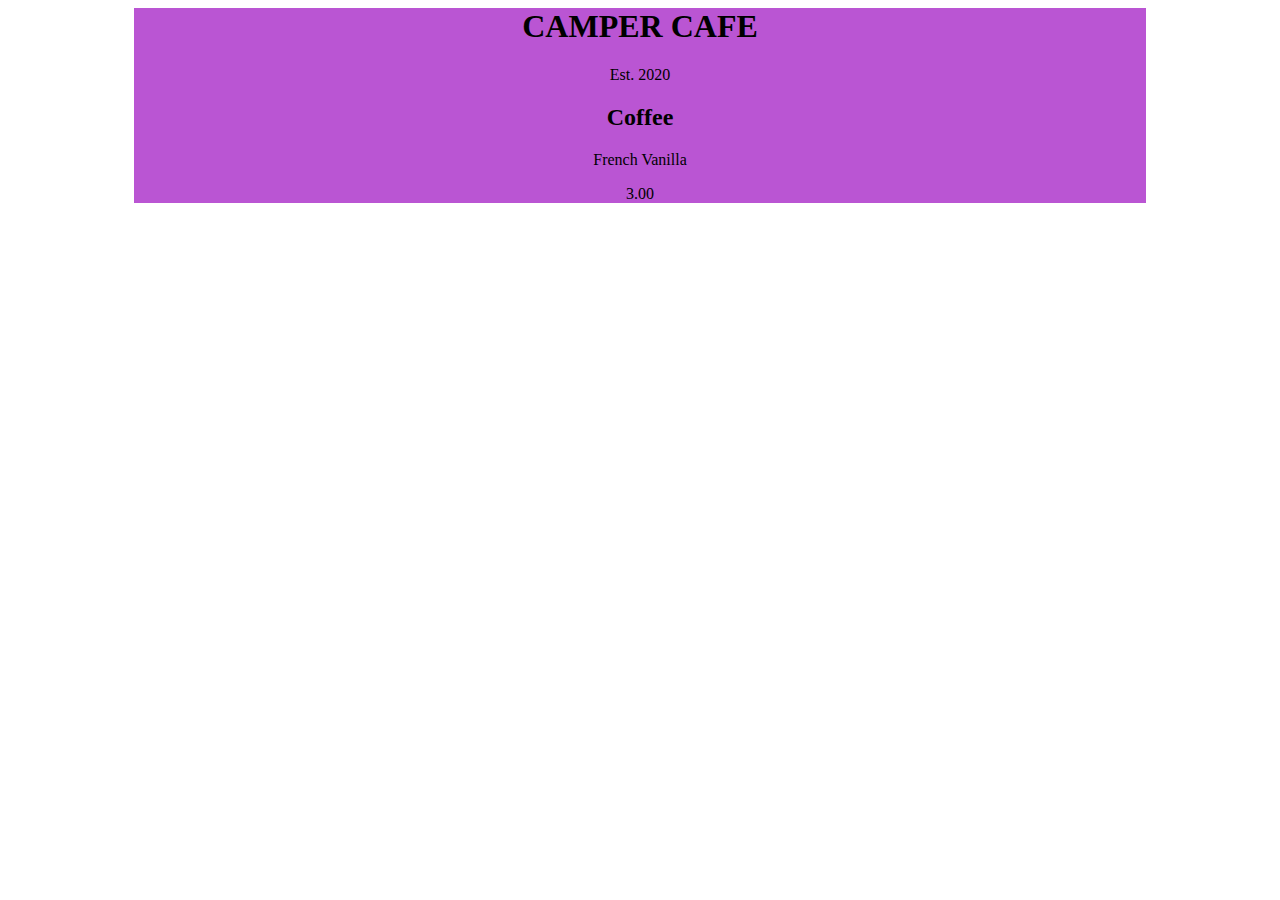
==== CafeMenu Website/index.html @ f4ba06cf "new" ====
<html lang="en">
 <head>
    <link rel="stylesheet" href="style.css">
    <meta charset="UTF-8">
    <meta http-equiv="X-UA-Compatible" content="IE=edge">
    <meta name="viewport" content="width=device-width, initial-scale=1.0">
    <title>Cafe Menu</title>
 </head>
 <body>
 <div class = "menu">
  <main>
    <h1>CAMPER CAFE</h1>
    <p>Est. 2020</p>
    <section>
      <h2>Coffee</h2>
      <article>
       <p>French Vanilla</p>
       <p>3.00</p>
      </article>
    </section>
  </main>
 </div> 
</body>
</html>
---- CafeMenu Website/style.css ----
h1,h2,p {
    text-align: center;
   }
body {
    background-image: url(https://images.unsplash.com/photo-1557682250-33bd709cbe85?ixlib=rb-4.0.3&ixid=MnwxMjA3fDB8MHxwaG90by1wYWdlfHx8fGVufDB8fHx8&auto=format&fit=crop&w=2029&q=80) ;
}
.menu {
    margin-right: auto;
    margin-left: auto;
    width: 80%;
    background-color: mediumorchid;
}
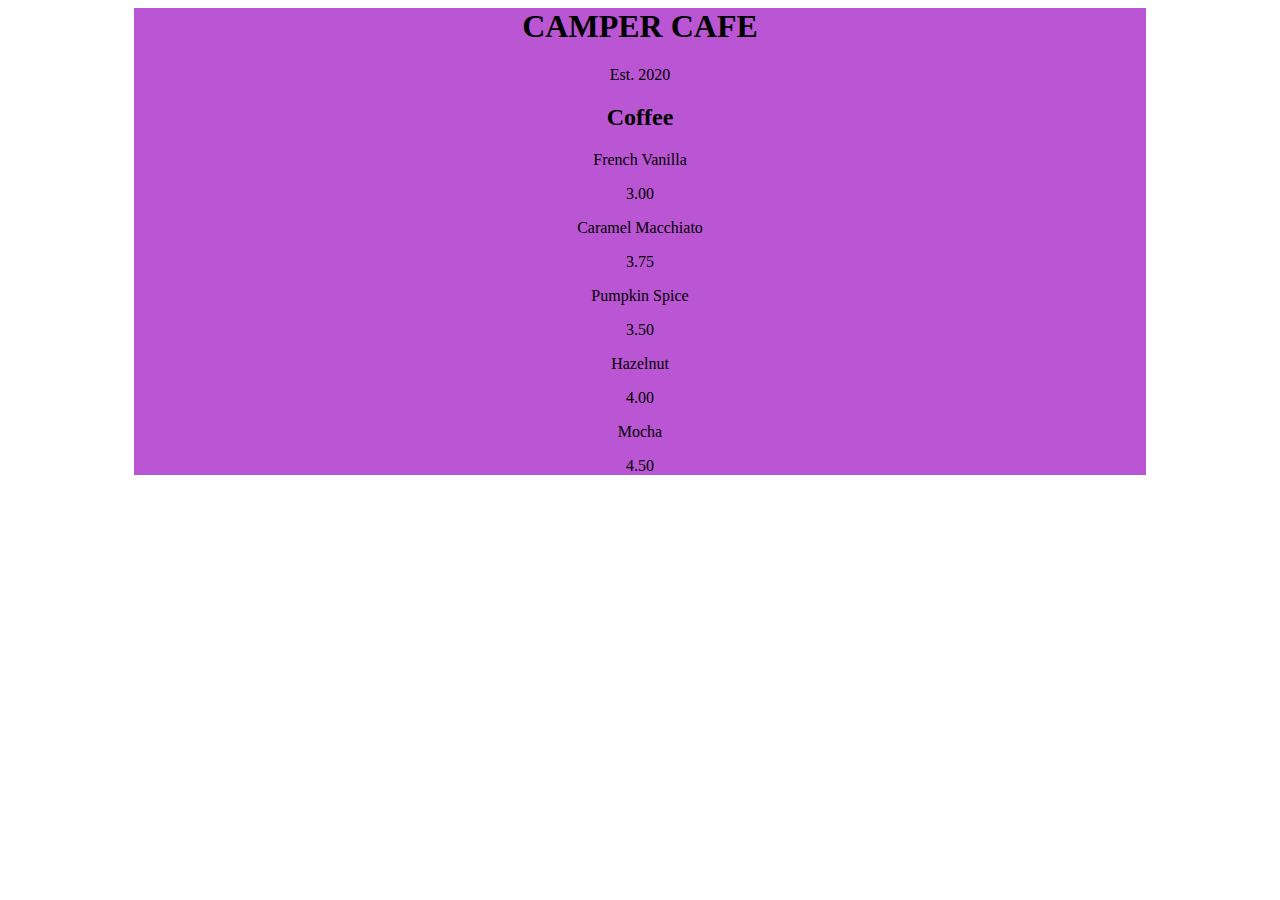
==== commit 9b0a096b: "step36" ====
--- a/CafeMenu Website/index.html
+++ b/CafeMenu Website/index.html
@@ -14,8 +14,23 @@
     <section>
       <h2>Coffee</h2>
       <article>
-       <p>French Vanilla</p>
-       <p>3.00</p>
+       <p class="flavor">French Vanilla</p>
+       <p class="price">3.00</p>
+       <article>
+        <p>Caramel Macchiato</p>
+        <p>3.75</p>
+      </article>
+      <article>
+        <p>Pumpkin Spice</p>
+        <p>3.50</p>
+      </article>
+      <article>
+        <p>Hazelnut</p>
+        <p>4.00</p>
+      </article>
+      <article>
+        <p>Mocha</p>
+        <p>4.50</p>
       </article>
     </section>
   </main>
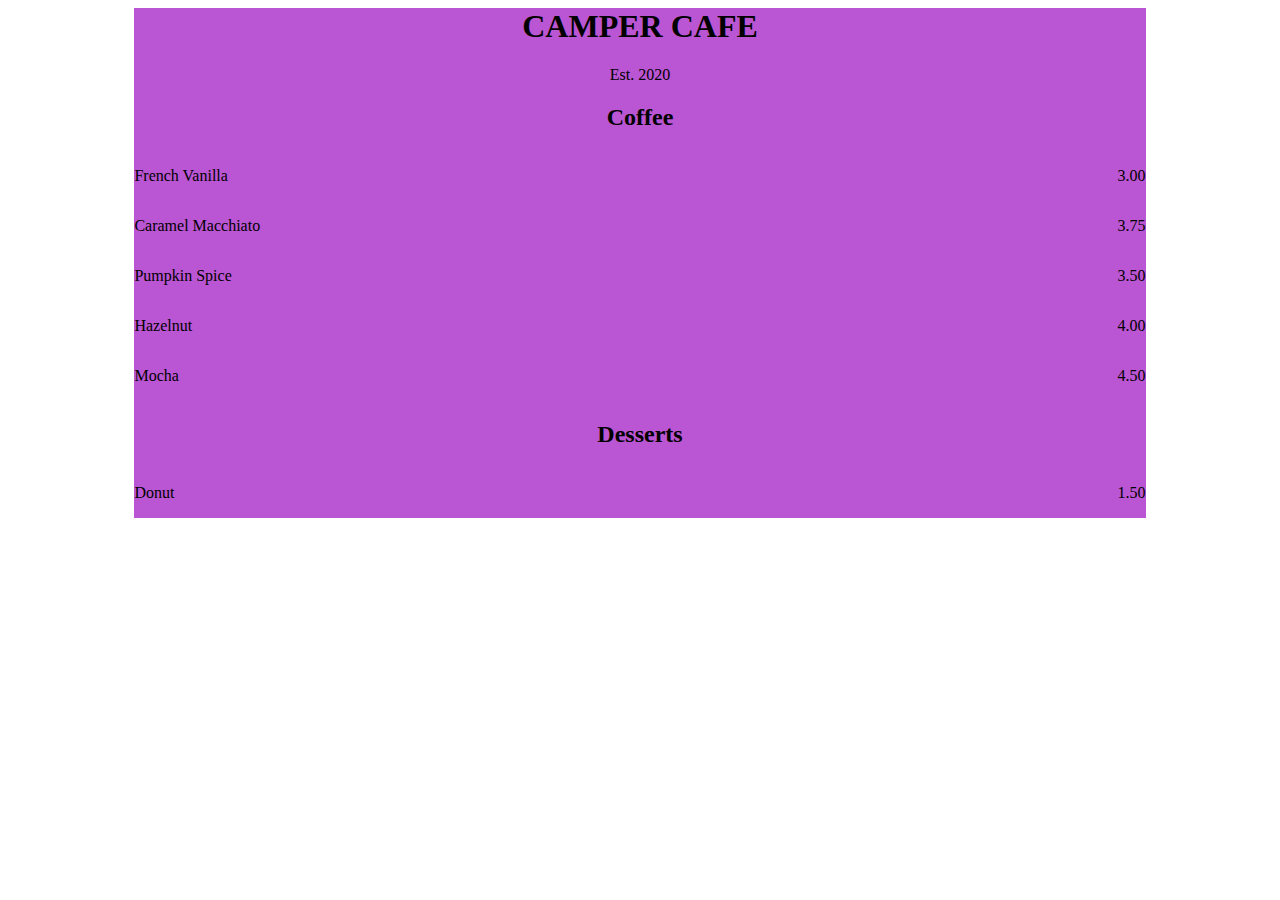
==== commit 5fcbf9fd: "step 52" ====
--- a/CafeMenu Website/index.html
+++ b/CafeMenu Website/index.html
@@ -13,24 +13,26 @@
     <p>Est. 2020</p>
     <section>
       <h2>Coffee</h2>
-      <article>
-       <p class="flavor">French Vanilla</p>
-       <p class="price">3.00</p>
-       <article>
-        <p>Caramel Macchiato</p>
-        <p>3.75</p>
+      <article class="item">
+       <p class="flavor">French Vanilla</p><p class="price">3.00</p>
       </article>
-      <article>
-        <p>Pumpkin Spice</p>
-        <p>3.50</p>
+      <article class="item">
+        <p class="flavor">Caramel Macchiato</p><p class="price">3.75</p>
       </article>
-      <article>
-        <p>Hazelnut</p>
-        <p>4.00</p>
+      <article class="item">
+        <p class="flavor">Pumpkin Spice</p><p class="price">3.50</p>
       </article>
-      <article>
-        <p>Mocha</p>
-        <p>4.50</p>
+      <article class="item">
+        <p class="flavor">Hazelnut</p><p class="price">4.00</p>
+      </article>
+      <article class="item">
+        <p class="flavor">Mocha</p><p class="price">4.50</p>
+      </article>
+    </section>
+    <section>
+      <h2>Desserts</h2>
+      <article class="item">
+        <p class="desserts">Donut</p><p class="price">1.50</p>
       </article>
     </section>
   </main>
--- a/CafeMenu Website/style.css
+++ b/CafeMenu Website/style.css
@@ -1,12 +1,28 @@
+body {
+    background-image: url(https://images.unsplash.com/photo-1557682250-33bd709cbe85?ixlib=rb-4.0.3&ixid=MnwxMjA3fDB8MHxwaG90by1wYWdlfHx8fGVufDB8fHx8&auto=format&fit=crop&w=2029&q=80) ;
+}
 h1,h2,p {
     text-align: center;
    }
-body {
-    background-image: url(https://images.unsplash.com/photo-1557682250-33bd709cbe85?ixlib=rb-4.0.3&ixid=MnwxMjA3fDB8MHxwaG90by1wYWdlfHx8fGVufDB8fHx8&auto=format&fit=crop&w=2029&q=80) ;
-}
+
 .menu {
     margin-right: auto;
     margin-left: auto;
     width: 80%;
     background-color: mediumorchid;
-}+}
+.item p {
+    display: inline-block;
+
+}
+
+.flavor,.desserts {
+    text-align: left;
+    width: 75%;
+}
+
+.price {
+    text-align: right;
+    width: 25%;
+}
+
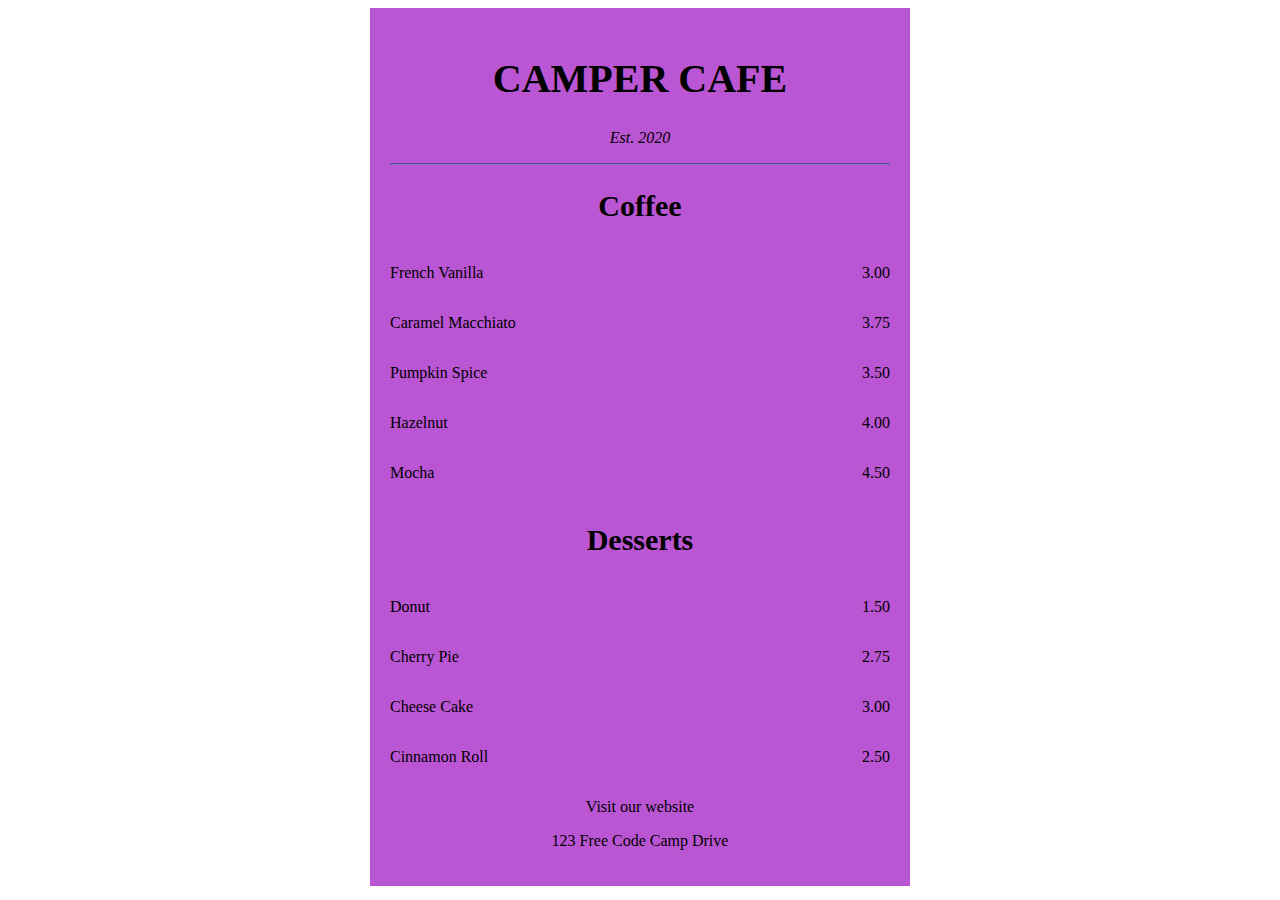
==== commit aa1bd897: "step 71" ====
--- a/CafeMenu Website/index.html
+++ b/CafeMenu Website/index.html
@@ -10,7 +10,8 @@
  <div class = "menu">
   <main>
     <h1>CAMPER CAFE</h1>
-    <p>Est. 2020</p>
+    <p class="established">Est. 2020</p>
+    <hr>
     <section>
       <h2>Coffee</h2>
       <article class="item">
@@ -34,8 +35,21 @@
       <article class="item">
         <p class="desserts">Donut</p><p class="price">1.50</p>
       </article>
+      <article class="item">
+        <p class="desserts">Cherry Pie</p><p class="price">2.75</p>
+      </article>
+      <article class="item">
+        <p class="desserts">Cheese Cake</p><p class="price">3.00</p>
+      </article>
+      <article class="item">
+        <p class="desserts">Cinnamon Roll</p><p class="price">2.50</p>
+      </article>
     </section>
   </main>
+  <footer>
+    <p><a href="https://www.freecodecamp.org"></a>Visit our website</p>
+    <p>123 Free Code Camp Drive</p>
+  </footer>
  </div> 
 </body>
 </html>--- a/CafeMenu Website/style.css
+++ b/CafeMenu Website/style.css
@@ -4,12 +4,30 @@
 h1,h2,p {
     text-align: center;
    }
-
+h1,h2 {
+    font-family: Impact,serif;
+}
+h1{
+    font-size: 40px;
+}   
+h2{
+    font-size: 30px;
+}
+hr{
+    height: p2x;
+    background-color: mediumpurple;
+    border-color: mediumpurple;
+}
 .menu {
+    max-width: 500px;
+    padding: 20px;
     margin-right: auto;
     margin-left: auto;
     width: 80%;
     background-color: mediumorchid;
+}
+.established{
+    font-style: italic;
 }
 .item p {
     display: inline-block;
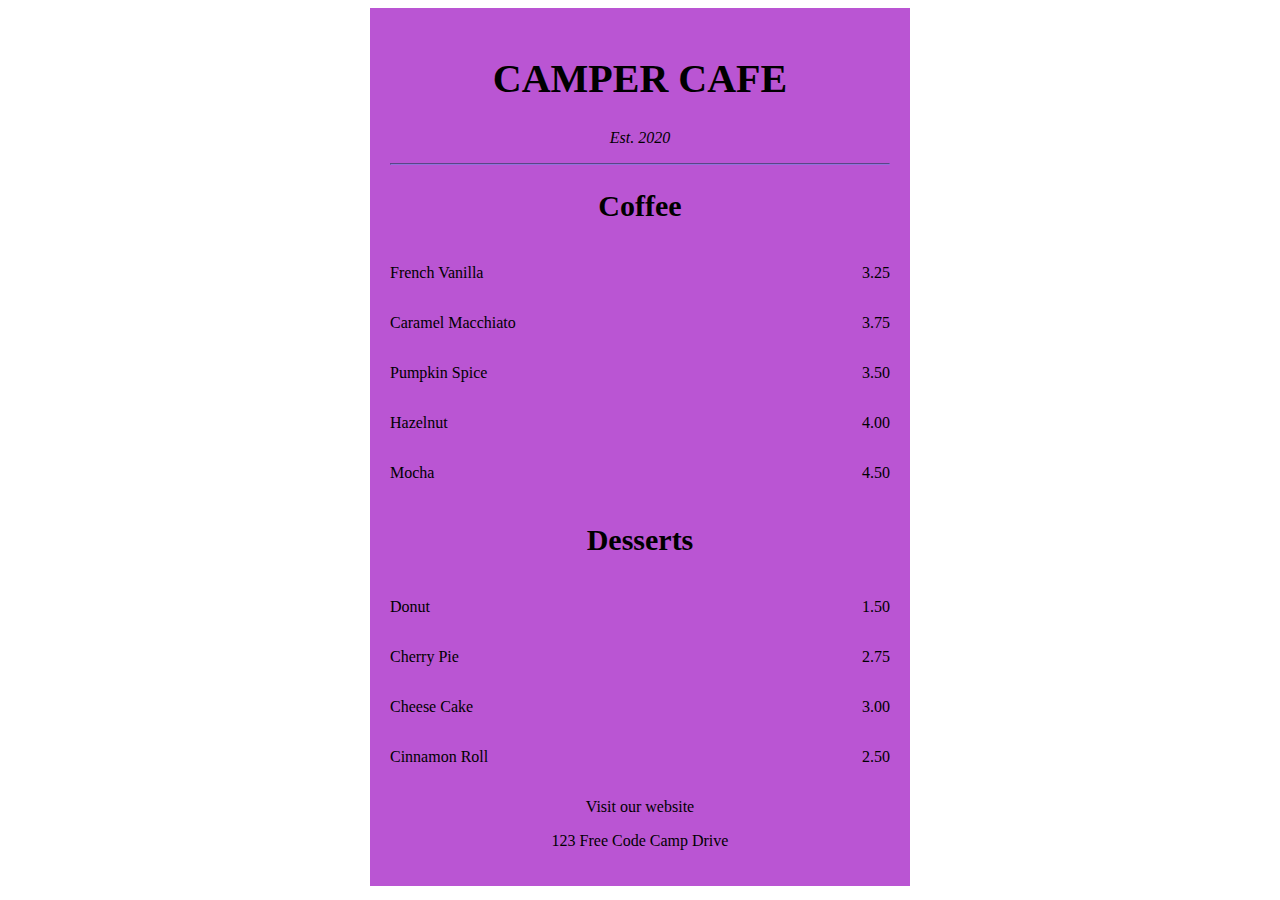
==== commit 56e4b774: "new" ====
--- a/CafeMenu Website/index.html
+++ b/CafeMenu Website/index.html
@@ -15,7 +15,7 @@
     <section>
       <h2>Coffee</h2>
       <article class="item">
-       <p class="flavor">French Vanilla</p><p class="price">3.00</p>
+       <p class="flavor">French Vanilla</p><p class="price">3.25</p>
       </article>
       <article class="item">
         <p class="flavor">Caramel Macchiato</p><p class="price">3.75</p>
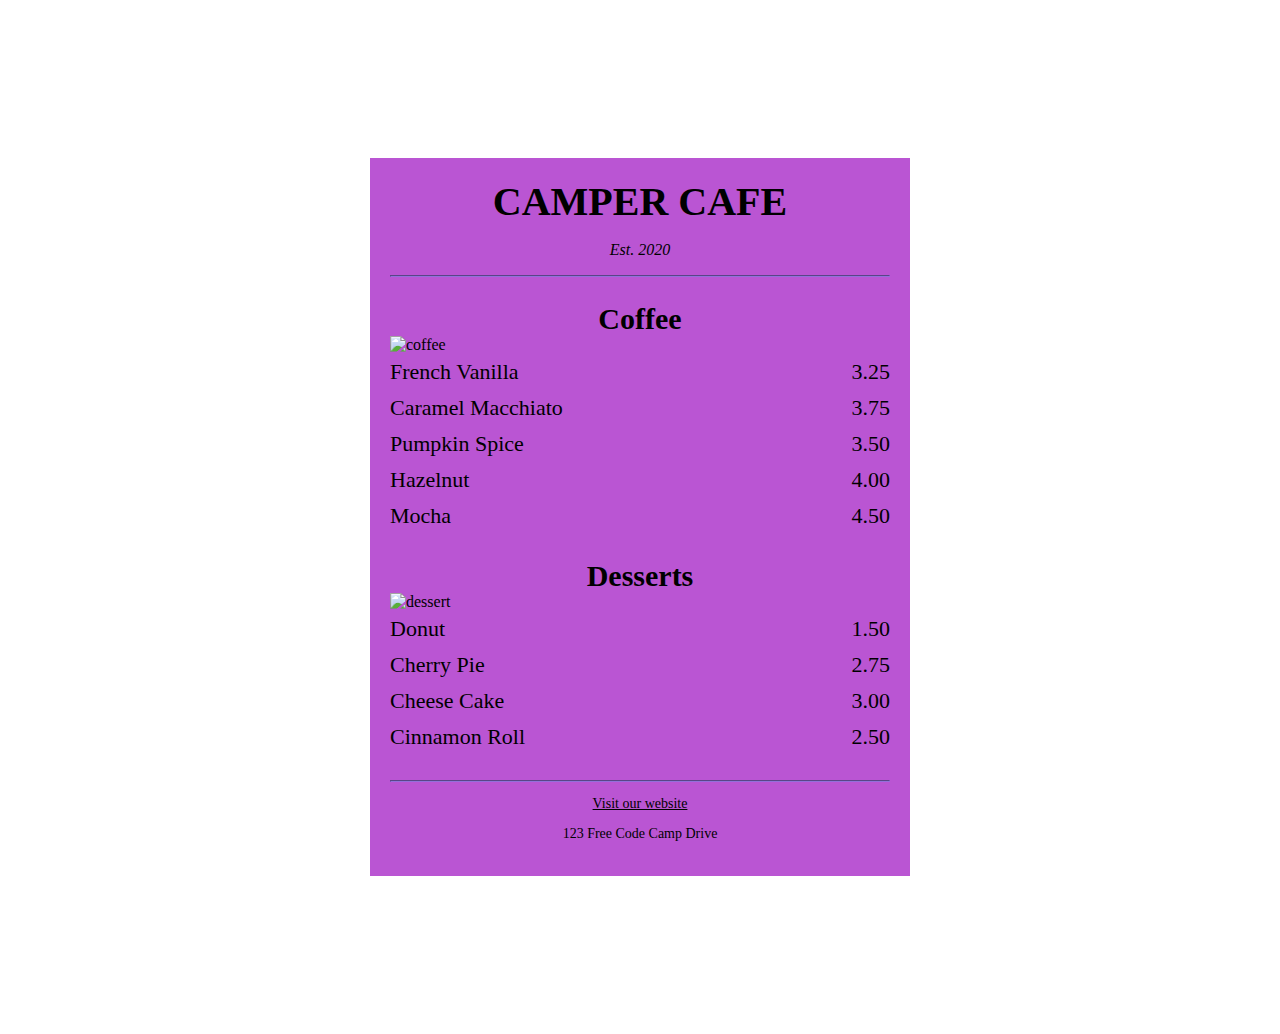
==== commit 4e1c467c: "finished" ====
--- a/CafeMenu Website/index.html
+++ b/CafeMenu Website/index.html
@@ -14,6 +14,7 @@
     <hr>
     <section>
       <h2>Coffee</h2>
+      <img src="https://cdn.freecodecamp.org/curriculum/css-cafe/coffee.jpg" alt="coffee">
       <article class="item">
        <p class="flavor">French Vanilla</p><p class="price">3.25</p>
       </article>
@@ -32,6 +33,7 @@
     </section>
     <section>
       <h2>Desserts</h2>
+      <img src="https://cdn.freecodecamp.org/curriculum/css-cafe/pie.jpg" alt="dessert">
       <article class="item">
         <p class="desserts">Donut</p><p class="price">1.50</p>
       </article>
@@ -46,8 +48,9 @@
       </article>
     </section>
   </main>
+  <hr class="bottom-line">
   <footer>
-    <p><a href="https://www.freecodecamp.org"></a>Visit our website</p>
+    <p><a href="https://www.freecodecamp.org">Visit our website</a></p>
     <p>123 Free Code Camp Drive</p>
   </footer>
  </div> 
--- a/CafeMenu Website/style.css
+++ b/CafeMenu Website/style.css
@@ -1,4 +1,5 @@
 body {
+    padding: 150px;
     background-image: url(https://images.unsplash.com/photo-1557682250-33bd709cbe85?ixlib=rb-4.0.3&ixid=MnwxMjA3fDB8MHxwaG90by1wYWdlfHx8fGVufDB8fHx8&auto=format&fit=crop&w=2029&q=80) ;
 }
 h1,h2,p {
@@ -8,8 +9,16 @@
     font-family: Impact,serif;
 }
 h1{
+    margin-top: 0px;
     font-size: 40px;
-}   
+    margin-bottom: 15px;
+}  
+img{
+    display: block;
+    margin-left: auto;
+    margin-right: auto;
+    margin-top: -25px;
+} 
 h2{
     font-size: 30px;
 }
@@ -26,10 +35,16 @@
     width: 80%;
     background-color: mediumorchid;
 }
+.bottom-line{
+    margin-top: 25px;
+}
 .established{
     font-style: italic;
 }
 .item p {
+    font-size: 22px;
+    margin-top: 5px;
+    margin-bottom: 5px;
     display: inline-block;
 
 }
@@ -43,4 +58,19 @@
     text-align: right;
     width: 25%;
 }
-
+/*FOOTER*/
+footer{
+    font-size: 14px;
+}
+a{
+    color:black;
+}
+a:visited{
+    color: grey;
+}
+a:hover{
+    color:brown;
+}
+a:active{
+    color:white;
+}
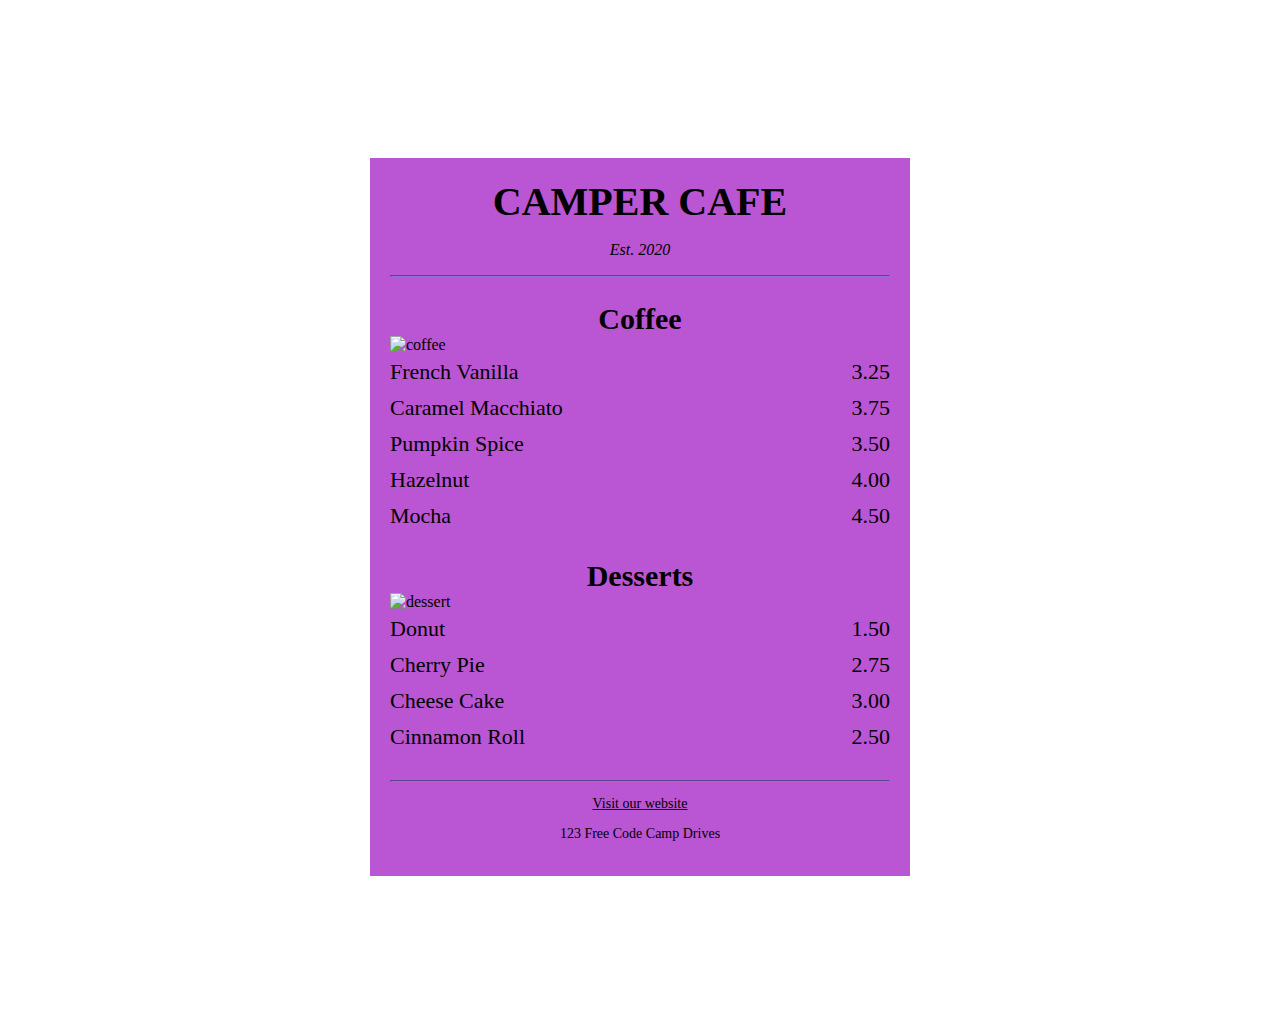
==== commit f0cdb446: "finished" ====
--- a/CafeMenu Website/index.html
+++ b/CafeMenu Website/index.html
@@ -51,7 +51,7 @@
   <hr class="bottom-line">
   <footer>
     <p><a href="https://www.freecodecamp.org">Visit our website</a></p>
-    <p>123 Free Code Camp Drive</p>
+    <p>123 Free Code Camp Drives</p>
   </footer>
  </div> 
 </body>
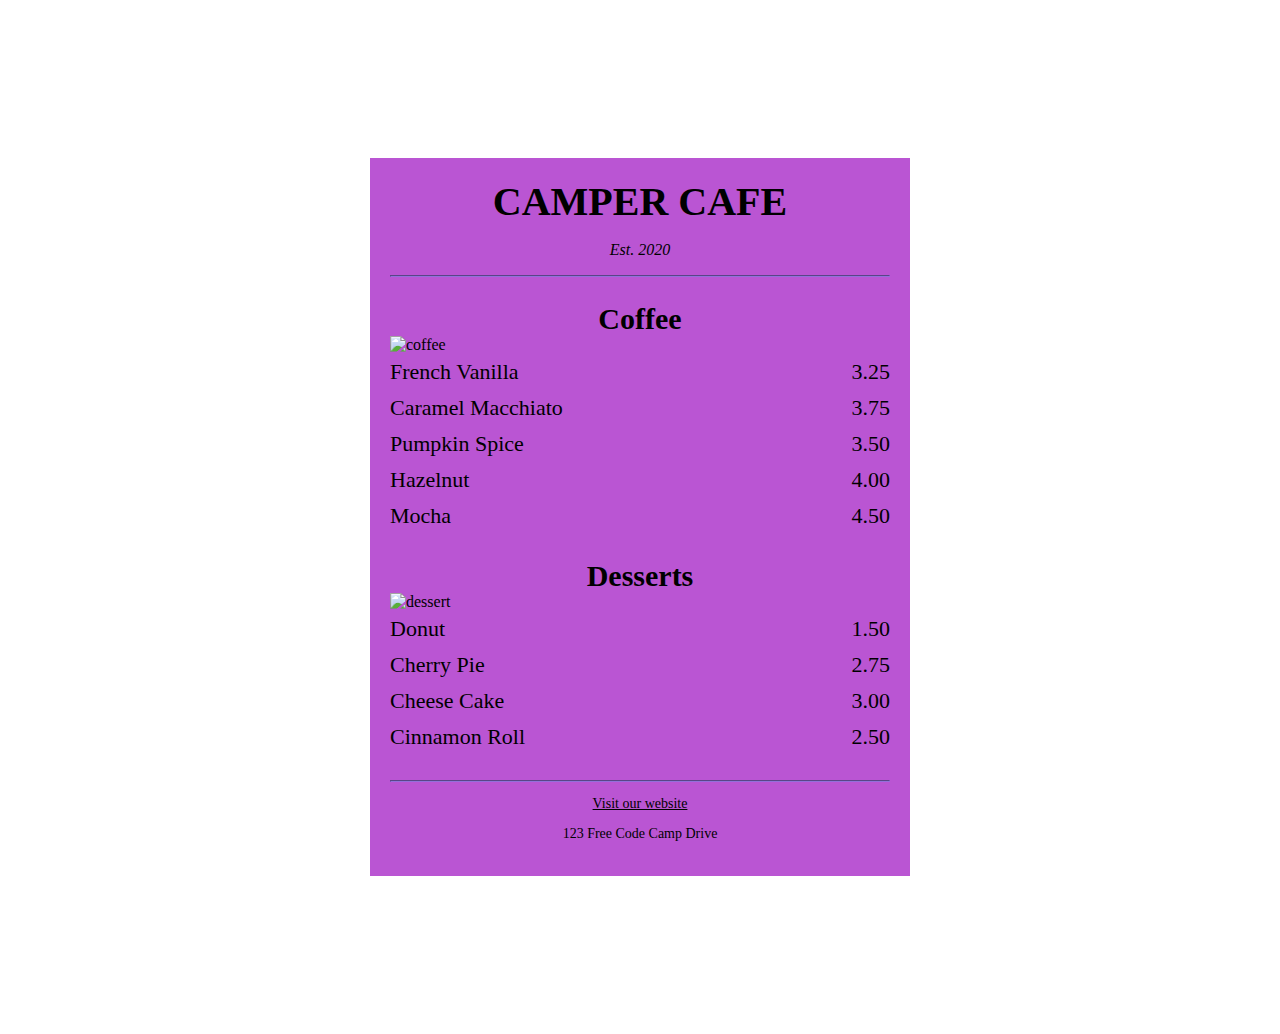
==== commit 60211a2c: "new commit" ====
--- a/CafeMenu Website/index.html
+++ b/CafeMenu Website/index.html
@@ -51,7 +51,7 @@
   <hr class="bottom-line">
   <footer>
     <p><a href="https://www.freecodecamp.org">Visit our website</a></p>
-    <p>123 Free Code Camp Drives</p>
+    <p>123 Free Code Camp Drive</p>
   </footer>
  </div> 
 </body>
